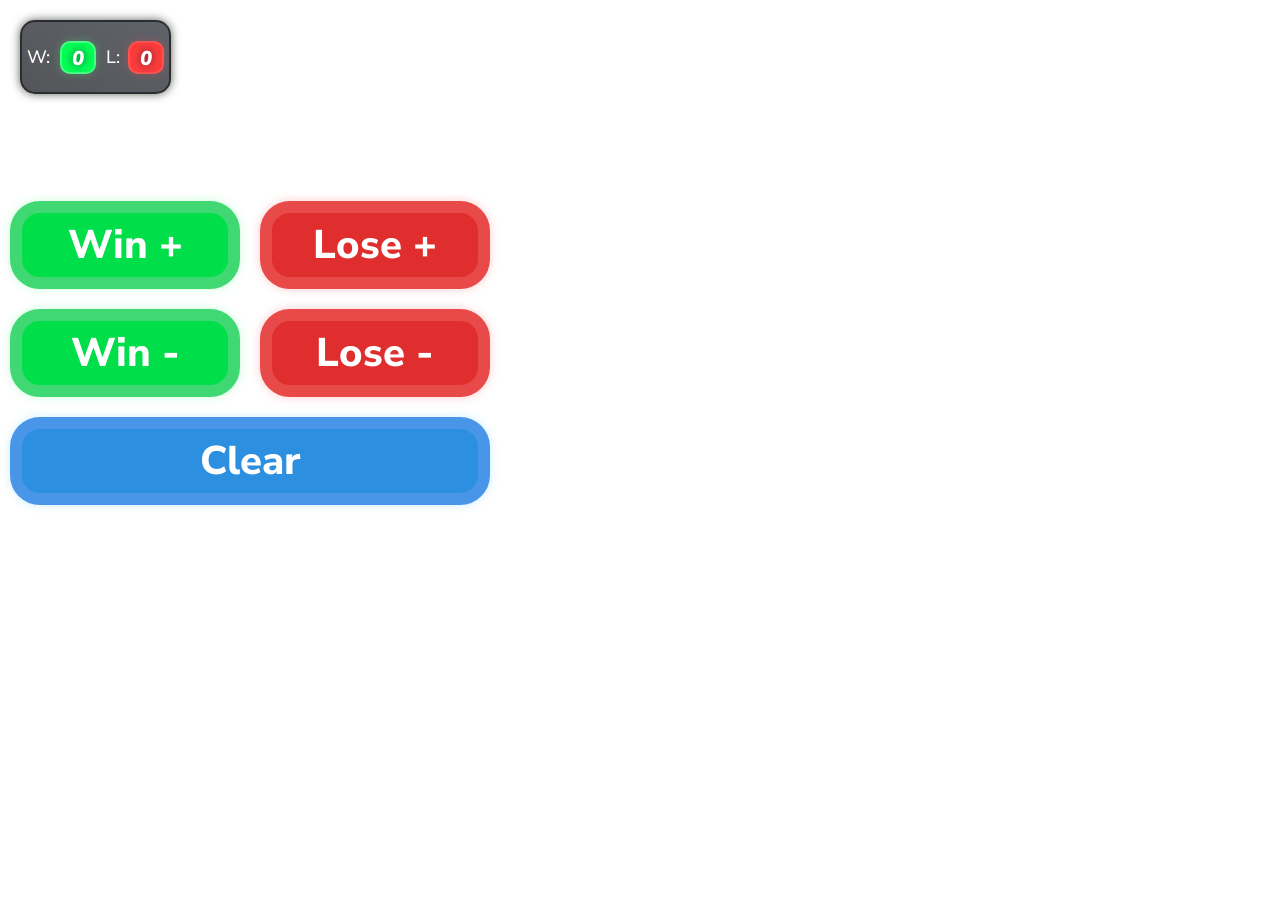
==== index.html @ b5179633 "Rename inedx.html to index.html for GitHub Pages" ====
<!DOCTYPE html>
<html lang="en">
<head>
    <meta charset="UTF-8">
    <meta name="viewport" content="width=device-width, initial-scale=1.0">
    <link rel="stylesheet" href="css/index-style.css">
    <link rel="icon" href="assets/hs.jpg">
    <title>Win/Lose Counter</title>
</head>
<body>
    <div class="counter-area" id="counter-area">
        <div class="counter-wrapper">
            <span>
                <p class="wins-text">W:</p>
                <div class="wins" id="wins">
                    0
                </div>
            </span>
            <span>
                <p class="losses-text">L:</p>
                <div class="losses" id="losses">
                    0
                </div>
            </span>
        </div>
    </div>
    <div class="controls-wrapper">
        <p>Don't forget to crop out the excess space in OBS!</p>
        <div class="button-wrapper">
            <span>
                <button class="add-win" onclick='handleButtonPress("win+")'>Win +</button>
                <button class="add-win" onclick='handleButtonPress("win-")'>Win -</button>
            </span>
            <span>
                <button class="add-lose" onclick='handleButtonPress("lose+")'>Lose +</button>
                <button class="add-lose" onclick='handleButtonPress("lose-")'>Lose -</button>
            </span>
            <span class="clear-span">
                <button class="clear" onclick='handleButtonPress("clear")'>Clear</button>
            </span>
        </div>
    </div>
    <script src="js/counterController.js"></script>
</body>
</html>
---- css/index-style.css ----
@import url('https://fonts.googleapis.com/css2?family=Nunito+Sans:ital,opsz,wght@0,6..12,200..1000;1,6..12,200..1000&family=Public+Sans:ital,wght@0,100..900;1,100..900&display=swap');

html,
body {
    margin: 0;
    padding: 0;
    min-height: 100%;
    width: max-content;
    background: transparent !important;
    background-color: transparent !important;
    color: white;
    text-rendering: optimizeLegibility;
    -webkit-font-smoothing: antialiased;
    -moz-osx-font-smoothing: grayscale;
}

body {
    background: transparent !important;
}

.counter-area {
    padding: 20px;
    width: max-content;
    
}

.counter-wrapper {
    position: relative;
    display: flex;

    width: max-content;
    padding: 5px;

    border-radius: 15px;
    background-image: linear-gradient(30deg, rgb(11, 13, 18, 0.7), rgb(93, 107, 140, 0.7) 500%);
    border: rgb(16, 20, 26, 0.65) solid 2px;
    box-shadow: rgb(10, 12, 1, 0.65) 0px 0px 10px;
}

.img-wrapper {
    display: flex;
    align-items: center;

    height: 100%;
    margin-right: 10px;
}

.img-wrapper img {
    position: relative;
    height: 40px;
    border-radius: 10px;
}

.counter-wrapper > span {
    display: flex;
    align-items: center;
    font-family: "Nunito Sans", sans-serif;
    font-weight: 500;
    font-size: 18px;
}

.losses-text {
    margin-left: 10px;
}

.wins-text {
    margin-right: 10px;
}

.wins, .losses {
    display: grid;

    width: max-content;
    padding: 2px 10px 2px 10px;
    height: 25px;
    border-radius: 10px;

    text-align: center;
    align-items: center;

    font-family: "Nunito Sans", sans-serif;
    font-weight: 1000;
    font-size: 20px;
    font-style: italic;
    text-shadow: rgba(0, 12, 31, 0.696) 0px 0px 10px;
}

.wins {
    background-color: rgb(0, 255, 85);
    border: rgb(72, 255, 133) solid 2px;
    box-shadow: rgb(72, 255, 133, 0.3) 0px 0px 10px;
}

.losses {
    margin-left: 8px;
    background-color: rgb(255, 60, 60);
    border: rgb(255, 82, 82) solid 2px;
    box-shadow: rgb(255, 82, 82, 0.3)  0px 0px 10px;
}

.controls-wrapper {
    margin-top: 25px;
    margin-left: 10px;

    font-family: "Nunito Sans", sans-serif;
    font-weight: 500;
    font-size: 18px;
}

#obs-width {
    font-weight: 800;
}

#obs-height {
    font-weight: 800;
}

.button-wrapper {
    display: grid;
    grid-template-columns: 230px 230px;
    column-gap: 20px;
}

.button-wrapper > span > button {
    margin-top: 20px;
    padding: 5px;
    width: 100%;
    color: white;
    font-family: "Nunito Sans", sans-serif;
    font-weight: 800;
    font-size: 40px;
    border-radius: 30px;
}

.add-win {
    background-color: rgb(0, 222, 74);
    border: rgb(63, 216, 114) solid 12px;
    box-shadow: rgb(72, 255, 133, 0.3) 0px 0px 10px;
}

.add-lose {
    background-color: rgb(224, 45, 45);
    border: rgb(232, 73, 73) solid 12px;
    box-shadow: rgb(255, 82, 82, 0.3)  0px 0px 10px;
}

.clear {
    background-color: rgb(45, 143, 224);
    border: rgb(73, 150, 232) solid 12px;
    box-shadow: rgba(82, 200, 255, 0.3)  0px 0px 10px;
}

.clear-span {
    grid-column: span 2;
}
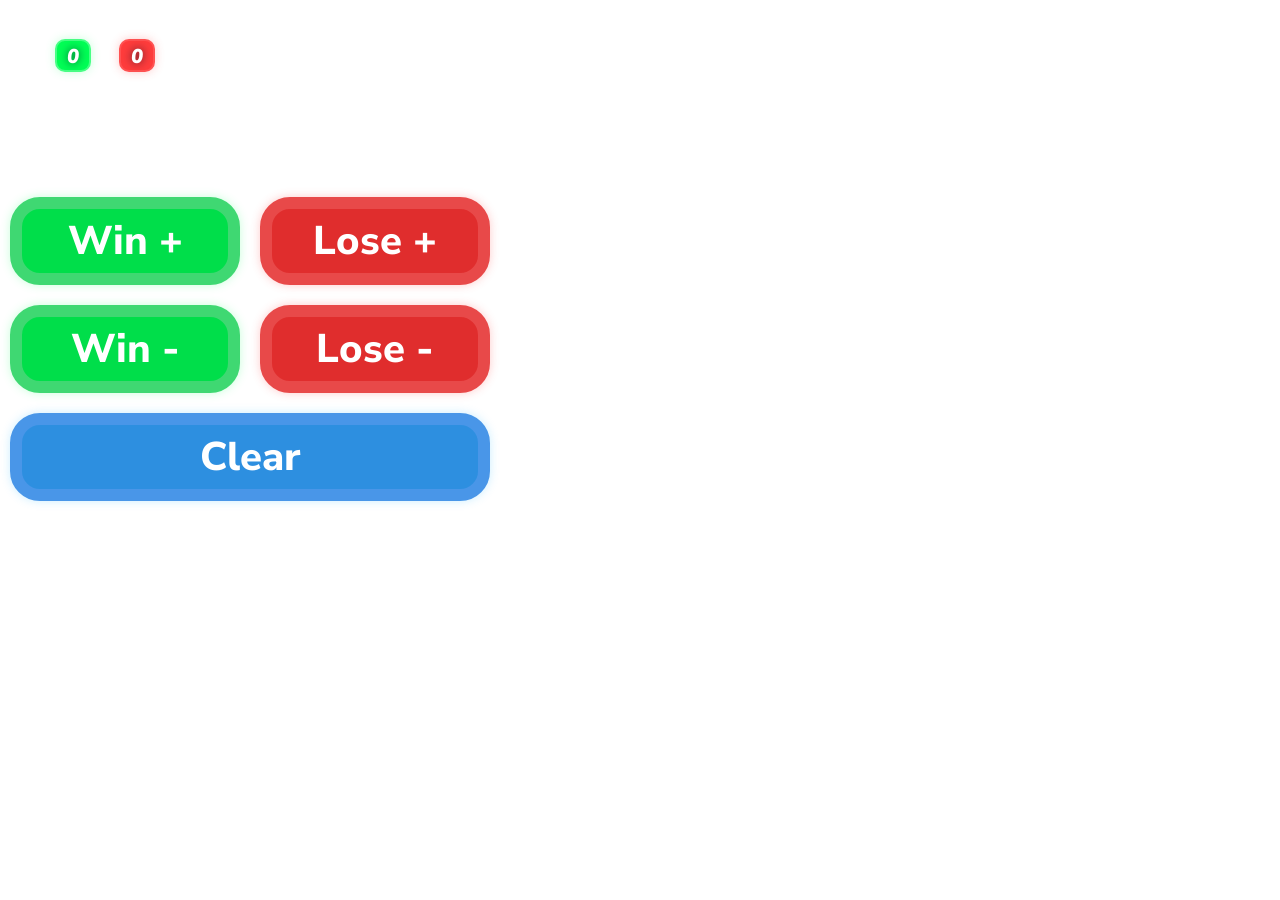
==== commit a538d164: "Update index.html" ====
--- a/index.html
+++ b/index.html
@@ -11,13 +11,13 @@
     <div class="counter-area" id="counter-area">
         <div class="counter-wrapper">
             <span>
-                <p class="wins-text">W:</p>
+                <p class="wins-text">W</p>
                 <div class="wins" id="wins">
                     0
                 </div>
             </span>
             <span>
-                <p class="losses-text">L:</p>
+                <p class="losses-text">L</p>
                 <div class="losses" id="losses">
                     0
                 </div>
@@ -28,18 +28,18 @@
         <p>Don't forget to crop out the excess space in OBS!</p>
         <div class="button-wrapper">
             <span>
-                <button class="add-win" onclick='handleButtonPress("win+")'>Win +</button>
-                <button class="add-win" onclick='handleButtonPress("win-")'>Win -</button>
+                <button class="add-win" id="win-plus">Win +</button>
+                <button class="add-win" id="win-minus">Win -</button>
             </span>
             <span>
-                <button class="add-lose" onclick='handleButtonPress("lose+")'>Lose +</button>
-                <button class="add-lose" onclick='handleButtonPress("lose-")'>Lose -</button>
+                <button class="add-lose" id="lose-plus">Lose +</button>
+                <button class="add-lose" id="lose-minus">Lose -</button>
             </span>
             <span class="clear-span">
-                <button class="clear" onclick='handleButtonPress("clear")'>Clear</button>
+                <button class="clear" id="clear-button">Clear</button>
             </span>
         </div>
     </div>
     <script src="js/counterController.js"></script>
 </body>
-</html>+</html>
--- a/css/index-style.css
+++ b/css/index-style.css
@@ -32,9 +32,9 @@
     padding: 5px;
 
     border-radius: 15px;
-    background-image: linear-gradient(30deg, rgb(11, 13, 18, 0.7), rgb(93, 107, 140, 0.7) 500%);
-    border: rgb(16, 20, 26, 0.65) solid 2px;
-    box-shadow: rgb(10, 12, 1, 0.65) 0px 0px 10px;
+    background: transparent;
+    border: none;
+    box-shadow: none;
 }
 
 .img-wrapper {
